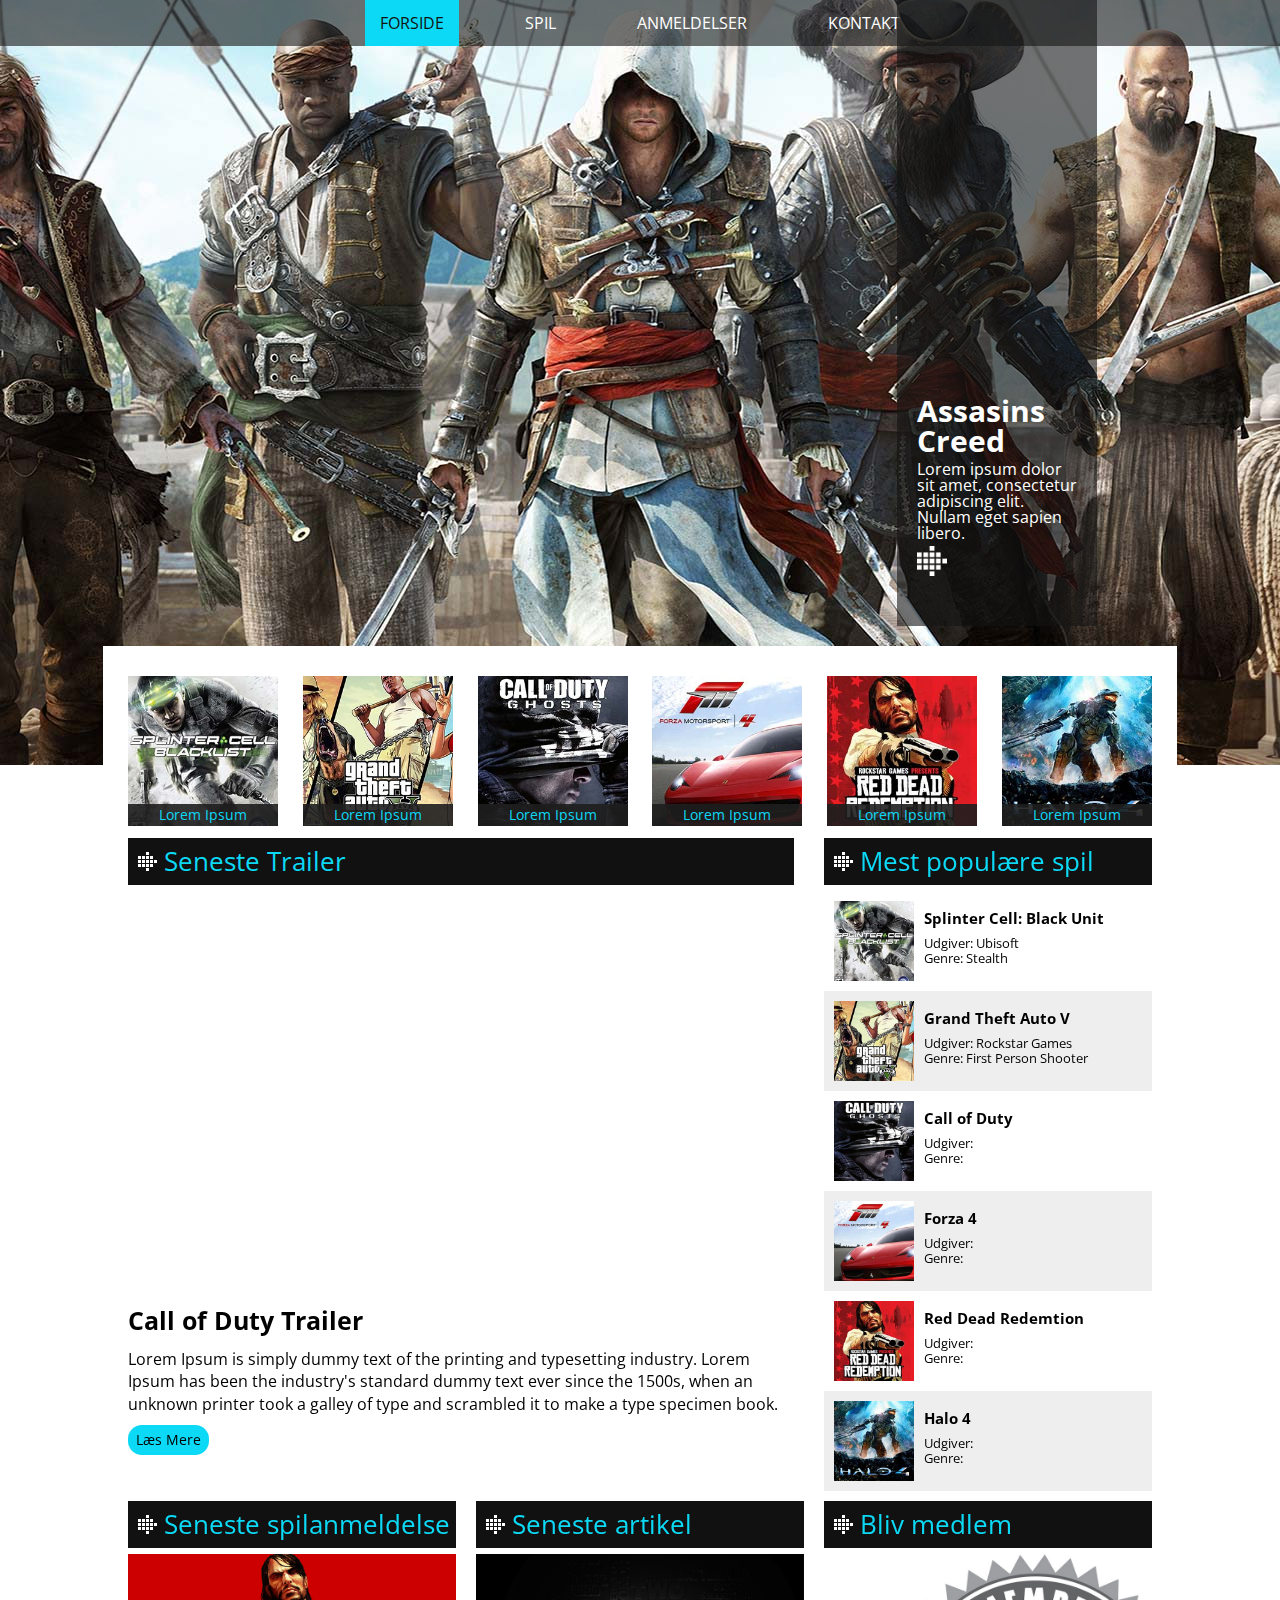
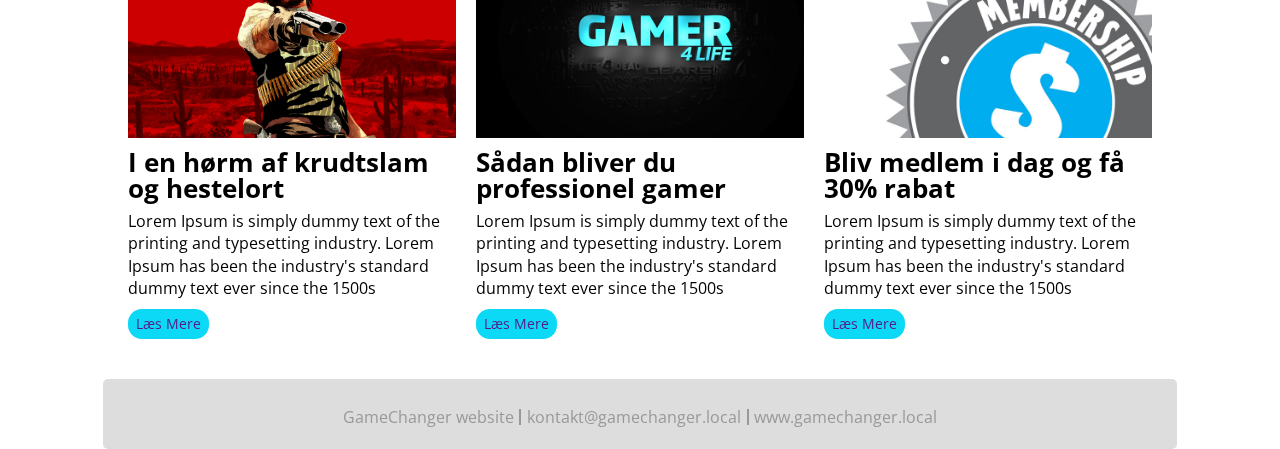
==== index.html @ 3544bec0 "Gamechanger first push" ====
<!DOCTYPE html>
<html>
<head>
	<meta charset="utf-8">
	<meta content="width=device-width, initial-scale=1.0" name="viewport">
	<meta content="ie=edge" http-equiv="X-UA-Compatible">
	<link href="https://fonts.googleapis.com/css?family=Open+Sans" rel="stylesheet">
	<link href="css/reset.css" rel="stylesheet">
	<link href="css/mainpage.css" rel="stylesheet">
	<title>FORSIDE</title>
</head>
<body>
	<nav class="mainnav">
		<div class="wrapper sm row">
			<div id="navActive">
				<a href="*">Forside</a>
			</div>
			<div>
				<a href="*">Spil</a>
			</div>
			<div>
				<a href="*">Anmeldelser</a>
			</div>
			<div>
				<a href="kontakt.html">Kontakt</a>
			</div>
		</div>
	</nav>
	<div class="headerBanner">
		<div>
		<h1>Assasins<br>
		Creed</h1>
		<p>Lorem ipsum dolor sit amet, consectetur adipiscing elit. Nullam eget sapien libero.</p><img alt="" src="img/Grafik/icon_titlebar.png"></div>
	</div>
	<main class="wrapper super">
		<div class="wrapper md">
			<div class="row lineOne">
				<div>
					<a href="*"><img alt="Thump Image" src="img/Thumbs/thumb_splintercell.jpg"></a>
					<p>Lorem Ipsum</p>
				</div>
				<div>
					<a href="*"><img alt="Thump Image" src="img/Thumbs/thumb_gtav.jpg"></a>
					<p>Lorem Ipsum</p>
				</div>
				<div>
					<a href="*"><img alt="Thump Image" src="img/Thumbs/thumb_call_of_duty.jpg"></a>
					<p>Lorem Ipsum</p>
				</div>
				<div>
					<a href="*"><img alt="Thump Image" src="img/Thumbs/thumb_forza4.jpg"></a>
					<p>Lorem Ipsum</p>
				</div>
				<div>
					<a href="*"><img alt="Thump Image" src="img/Thumbs/thumb_red_dead_redemption.jpg"></a>
					<p>Lorem Ipsum</p>
				</div>
				<div>
					<a href="*"><img alt="Thump Image" src="img/Thumbs/thumb_halo4.jpg"></a>
					<p>Lorem Ipsum</p>
				</div>
			</div>
			<div class="row lineTwo">
				<div class="latestTrailer">
					<div class="topBlock">
						<p> Seneste Trailer</p>
					</div><iframe allowfullscreen frameborder="0" height="400" src="https://www.youtube.com/embed/MNxh7umVOZ0" width="100%"></iframe>
					<h2>Call of Duty Trailer</h2>
					<p>Lorem Ipsum is simply dummy text of the printing and typesetting industry. Lorem Ipsum has been the industry's standard dummy text ever since the 1500s, when an unknown printer took a galley of type and scrambled it to make a type specimen book.</p><a class="readMore">Læs Mere</a>
				</div>
				<div class="popuSpil">
					<div class="topBlock">
						<p> Mest populære spil</p>
					</div>
					<div>
						<img alt="Thump Image" src="img/Thumbs/thumb_splintercell.jpg">
						<p>Splinter Cell: Black Unit</p>
						<p>Udgiver: Ubisoft</p>
						<p>Genre: Stealth</p>
					</div>
					<div>
						<img alt="Thump Image" src="img/Thumbs/thumb_gtav.jpg">
						<p>Grand Theft Auto V</p>
						<p>Udgiver: Rockstar Games</p>
						<p>Genre: First Person Shooter</p>
					</div>
					<div>
						<img alt="Thump Image" src="img/Thumbs/thumb_call_of_duty.jpg">
						<p>Call of Duty</p>
						<p>Udgiver:</p>
						<p>Genre:</p>
					</div>
					<div>
						<img alt="Thump Image" src="img/Thumbs/thumb_forza4.jpg">
						<p>Forza 4</p>
						<p>Udgiver:</p>
						<p>Genre:</p>
					</div>
					<div>
						<img alt="Thump Image" src="img/Thumbs/thumb_red_dead_redemption.jpg">
						<p>Red Dead Redemtion</p>
						<p>Udgiver:</p>
						<p>Genre:</p>
					</div>
					<div>
						<img alt="Thump Image" src="img/Thumbs/thumb_halo4.jpg">
						<p>Halo 4</p>
						<p>Udgiver:</p>
						<p>Genre:</p>
					</div>
				</div>
			</div>
			<div class="row lineThree">
				<div>
					<div class="topBlock">
						<p> Seneste spilanmeldelse</p>
					</div><img alt="Read dead redemption" src="img/Anmeldelser/red_dead_redemption.jpg.png">
					<h3>I en hørm af krudtslam og hestelort</h3>
					<p>Lorem Ipsum is simply dummy text of the printing and typesetting industry. Lorem Ipsum has been the industry's standard dummy text ever since the 1500s</p><a class="readMore" href="">Læs Mere</a>
				</div>
				<div>
					<div class="topBlock">
						<p> Seneste artikel</p>
					</div><img alt="Artikel" src="img/Forside/article_gamer.jpg">
					<h3>Sådan bliver du professionel gamer</h3>
					<p>Lorem Ipsum is simply dummy text of the printing and typesetting industry. Lorem Ipsum has been the industry's standard dummy text ever since the 1500s</p><a class="readMore" href="">Læs Mere</a>
				</div>
				<div>
					<div class="topBlock">
						<p> Bliv medlem</p>
					</div><img alt="Membership" src="img/Forside/article_membership.png">
					<h3>Bliv medlem i dag og få 30% rabat</h3>
					<p>Lorem Ipsum is simply dummy text of the printing and typesetting industry. Lorem Ipsum has been the industry's standard dummy text ever since the 1500s</p><a class="readMore" href="">Læs Mere</a>
				</div>
			</div>
		</div>
	</main>
	<footer class="wrapper super">
		<div class="row">
			<span>GameChanger website</span>
			<div></div><span>kontakt@gamechanger.local</span>
			<div></div><span>www.gamechanger.local</span>
		</div>
	</footer>
</body>
</html>
---- css/mainpage.css ----
/*------------------------------CONTENT-----------------------------------*/

html {
	font-family: 'Open Sans', sans-serif;
}
body {
	background-image: url("../img/Slidebanner/banner_assasins_creed_2.jpg");
	background-repeat: no-repeat;
	background-position: top;
}
.row {
	display: flex;
	justify-content: space-between;
}

/*---------------------------------NAV------------------------------------*/

.mainnav {
	background-color: rgba(20, 20, 20, 0.6);
	margin: 0px auto;
	width: 100%;
}
.mainnav>div {
	justify-content: space-around
}
.mainnav>div>div {
	padding: 15px;
	color: #fff;
}
.mainnav>div>div:hover {
	color: #111;
	background-color: #0cd9f5;
}
.mainnav a {
	color: inherit;
	text-decoration: none;
	text-transform: uppercase;
}
.mainnav a:hover {
	background-color: inherit;
	background-color: #0cd9f5;
}
#navActive {
	color: #111;
	background-color: #0cd9f5;
}

/*---------------------------------BANNER------------------------------------*/

.headerBanner {
	max-width: 1074px;
	margin: 0px auto;
	position: relative;
	min-height: 600px;
}
.headerBanner div {
	top: -50px;
	right: 80px;
	bottom: 20px;
	position: absolute;
	background-color: rgba(20, 20, 20, 0.6);
	min-height: 600px;
	width: 200px;
}
.headerBanner h1 {
	margin: 400px 20px 0px;
	color: #fff;
	font-weight: bold;
	font-size: 30px;
}
.headerBanner p {
	color: #fff;
	margin: 5px 20px;
}
.headerBanner img {
	margin-left: 20px;
	width: 30px;
}

/*-------------------------------MAIN CONTENT--------------------------------*/

main {
	background: #fff;
}
.topBlock {
	background-color: #111;
	margin-top: 10px;
	margin-bottom: 6px;
}
.topBlock p:before {
	content: url(../img/Grafik/icon_titlebar.png);
}
.topBlock p {
	padding-left: 10px;
	font-size: 26px;
	line-height: 1.8;
	color: #0cd9f5;
	margin-top: 5px;
}
.readMore {
	margin-top: 10px;
	display: inline-block;
	background-color: #0cd9f5;
	padding: 8px;
	border-radius: 14px;
	text-decoration: none;
	font-size: 14px;
}
.readMore:hover {
	background-color: cyan;
	text-decoration: underline;
}

/*---LINE ONE---*/

.lineOne {
	padding-top: 30px;
}
.lineOne img {
	width: 150px;
}
.lineOne>div {
	position: relative;
}
.lineOne>div p {
	position: absolute;
	bottom: 2px;
	color: #0cd9f5;
	background-color: rgba(30, 30, 30, 0.9);
	width: 100%;
	text-align: center;
	line-height: 1.6;
	font-size: 14px;
}
.lineOne a {
	color: inherit;
	width: 100%;
	height: 100%;
}

/*---LINE TWO---*/

.latestTrailer p:nth-child(n+2) {
	line-height: 1.4;
}
.latestTrailer h2 {
	font-weight: bold;
	font-size: 25px;
	margin: 15px 0;
}
.lineTwo>div:first-child {
	width: 65%;
}
.lineTwo>div:last-child {
	width: 32%;
}
.popuSpil img {
	width: 80px;
	float: left;
}
.popuSpil>div:nth-child(n+2) {
	clear: both;
	padding: 10px;
	height: 80px;
}
.popuSpil>div:nth-child(odd) {
	background-color: #eeeeee
}
.popuSpil>div:nth-child(1) {
	background-color: #111
}
.popuSpil>div:nth-child(n+2) p {
	margin-left: 90px
}
.popuSpil div p:nth-child(2) {
	font-size: 15px;
	font-weight: bold;
	margin-top: 10px;
	margin-bottom: 10px;
}
.popuSpil div p:nth-child(n+3) {
	font-size: 13px;
	line-height: 1.2;
}

/*---LINE THREE---*/

.lineThree>div {
	width: 32%;
	margin-bottom: 40px;
}
.lineThree img {
	width: 100%;
}
.lineThree h3 {
	font-size: 26px;
	font-weight: bold;
	margin: 9px 0
}
.lineThree p:nth-child(4){
    line-height: 1.4;
}

/*---------------------------------FOOTER------------------------------------*/

footer {
	height: 70px;
	margin-top: 30px;
	background-color: #dddddd;
	border-radius: 5px;
}
footer .row {
	margin-top: 40px;
	justify-content: space-around;
	padding-top: 30px;
	width: 600px;
	margin: 0px auto;
}
footer .row>div {
	border: 1px solid #999;
}
footer span {
	color: #999;
}
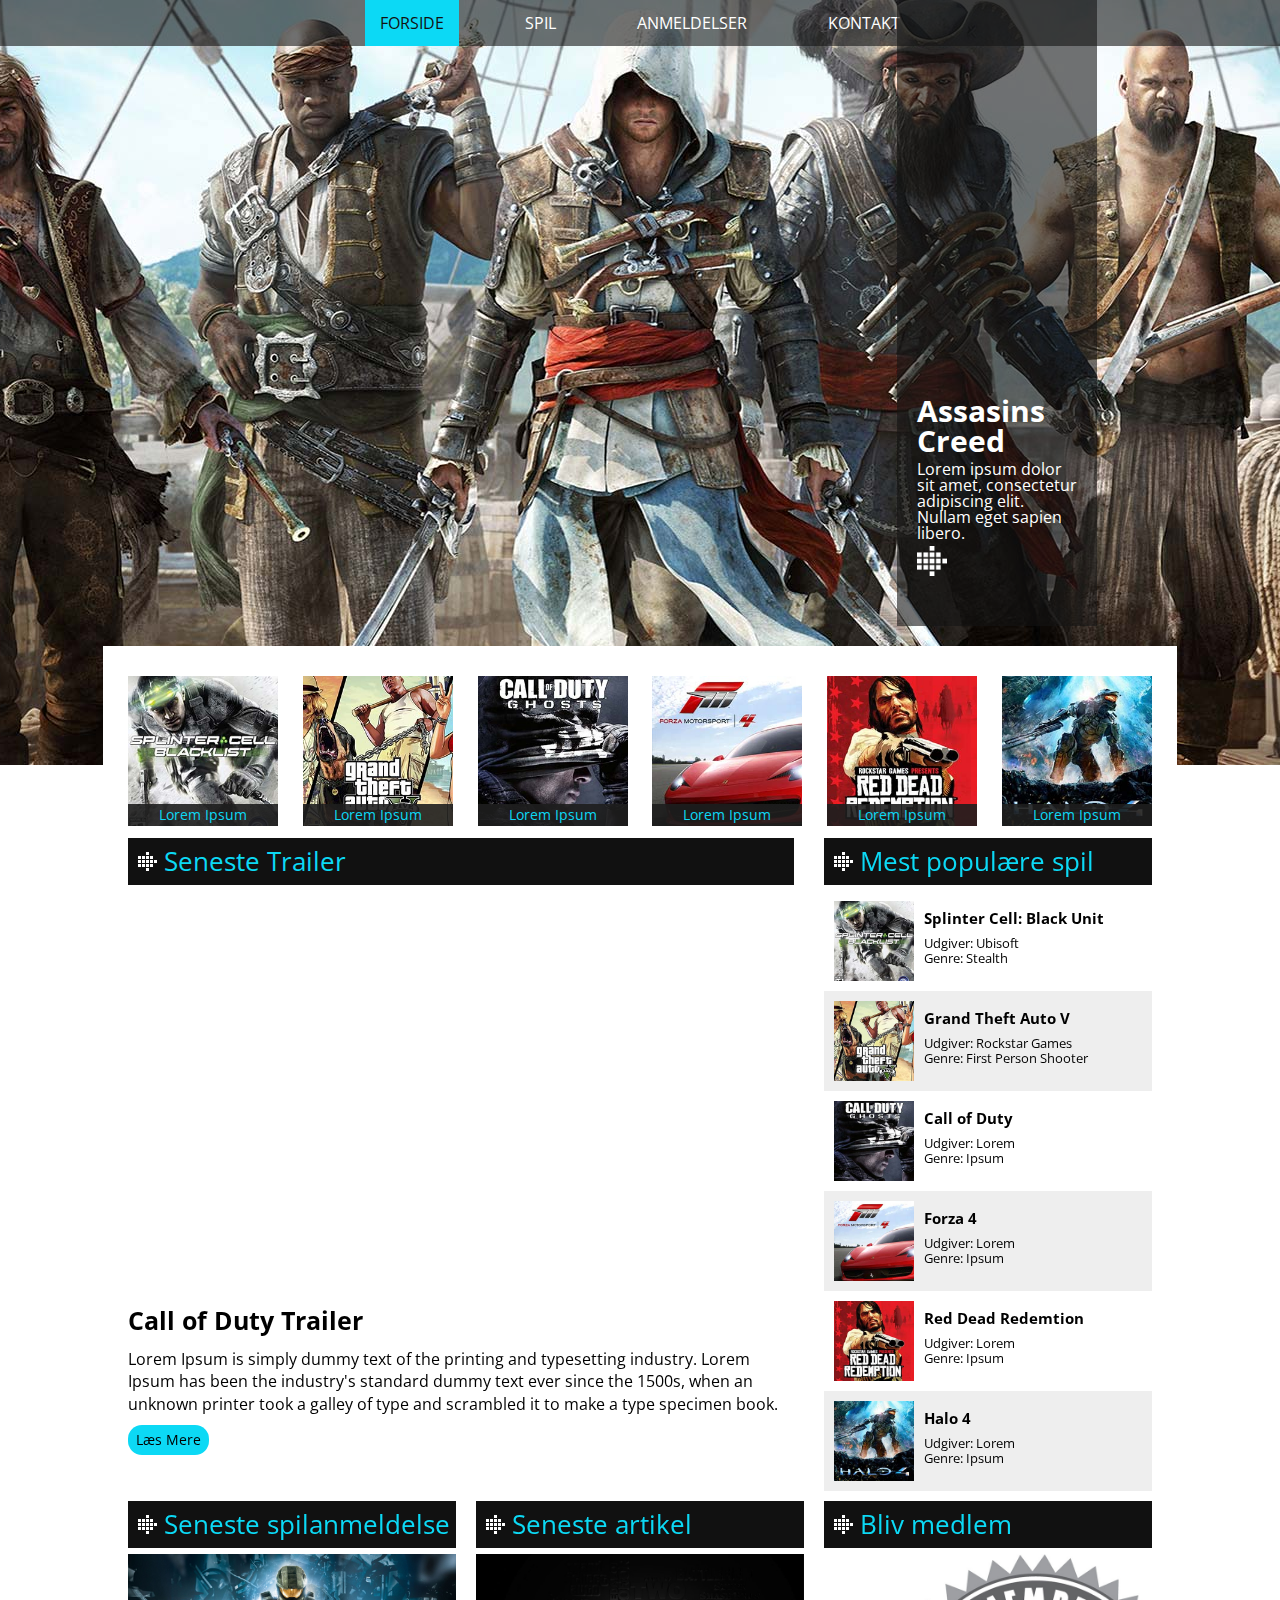
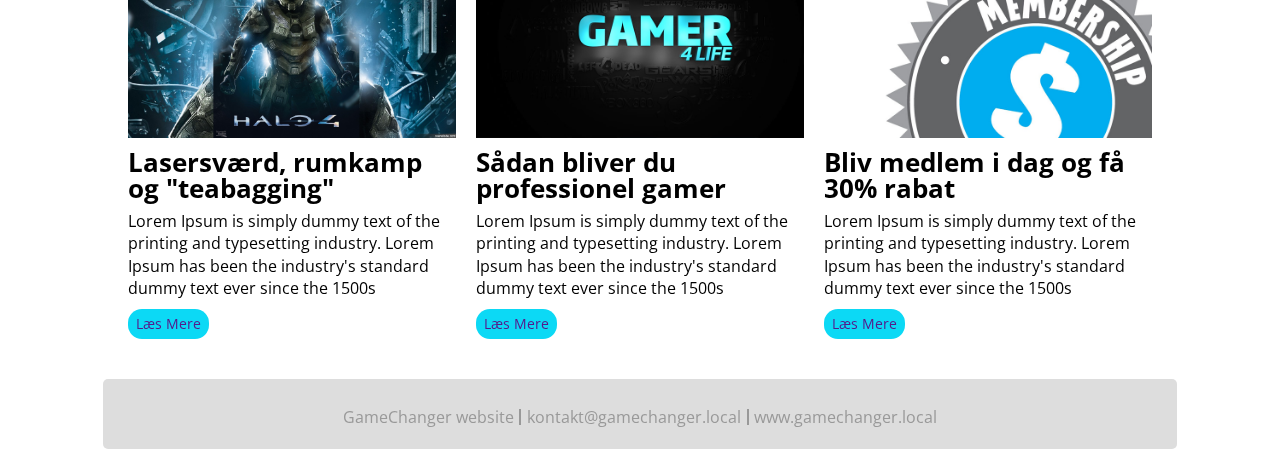
==== commit 187171f6: "Final push of the task" ====
--- a/index.html
+++ b/index.html
@@ -13,13 +13,13 @@
 	<nav class="mainnav">
 		<div class="wrapper sm row">
 			<div id="navActive">
-				<a href="*">Forside</a>
+				<a href="index.html">Forside</a>
 			</div>
 			<div>
-				<a href="*">Spil</a>
+				<a href="spil.html">Spil</a>
 			</div>
 			<div>
-				<a href="*">Anmeldelser</a>
+				<a href="anmeldelser.html">Anmeldelser</a>
 			</div>
 			<div>
 				<a href="kontakt.html">Kontakt</a>
@@ -87,26 +87,26 @@
 					<div>
 						<img alt="Thump Image" src="img/Thumbs/thumb_call_of_duty.jpg">
 						<p>Call of Duty</p>
-						<p>Udgiver:</p>
-						<p>Genre:</p>
+						<p>Udgiver: Lorem</p>
+						<p>Genre: Ipsum</p>
 					</div>
 					<div>
 						<img alt="Thump Image" src="img/Thumbs/thumb_forza4.jpg">
 						<p>Forza 4</p>
-						<p>Udgiver:</p>
-						<p>Genre:</p>
+						<p>Udgiver: Lorem</p>
+						<p>Genre: Ipsum</p>
 					</div>
 					<div>
 						<img alt="Thump Image" src="img/Thumbs/thumb_red_dead_redemption.jpg">
 						<p>Red Dead Redemtion</p>
-						<p>Udgiver:</p>
-						<p>Genre:</p>
+						<p>Udgiver: Lorem</p>
+						<p>Genre: Ipsum</p>
 					</div>
 					<div>
 						<img alt="Thump Image" src="img/Thumbs/thumb_halo4.jpg">
 						<p>Halo 4</p>
-						<p>Udgiver:</p>
-						<p>Genre:</p>
+						<p>Udgiver: Lorem</p>
+						<p>Genre: Ipsum</p>
 					</div>
 				</div>
 			</div>
@@ -114,8 +114,8 @@
 				<div>
 					<div class="topBlock">
 						<p> Seneste spilanmeldelse</p>
-					</div><img alt="Read dead redemption" src="img/Anmeldelser/red_dead_redemption.jpg.png">
-					<h3>I en hørm af krudtslam og hestelort</h3>
+					</div><img alt="Read dead redemption" src="img/Anmeldelser/halo_4.jpg">
+					<h3>Lasersværd, rumkamp og "teabagging"</h3>
 					<p>Lorem Ipsum is simply dummy text of the printing and typesetting industry. Lorem Ipsum has been the industry's standard dummy text ever since the 1500s</p><a class="readMore" href="">Læs Mere</a>
 				</div>
 				<div>
